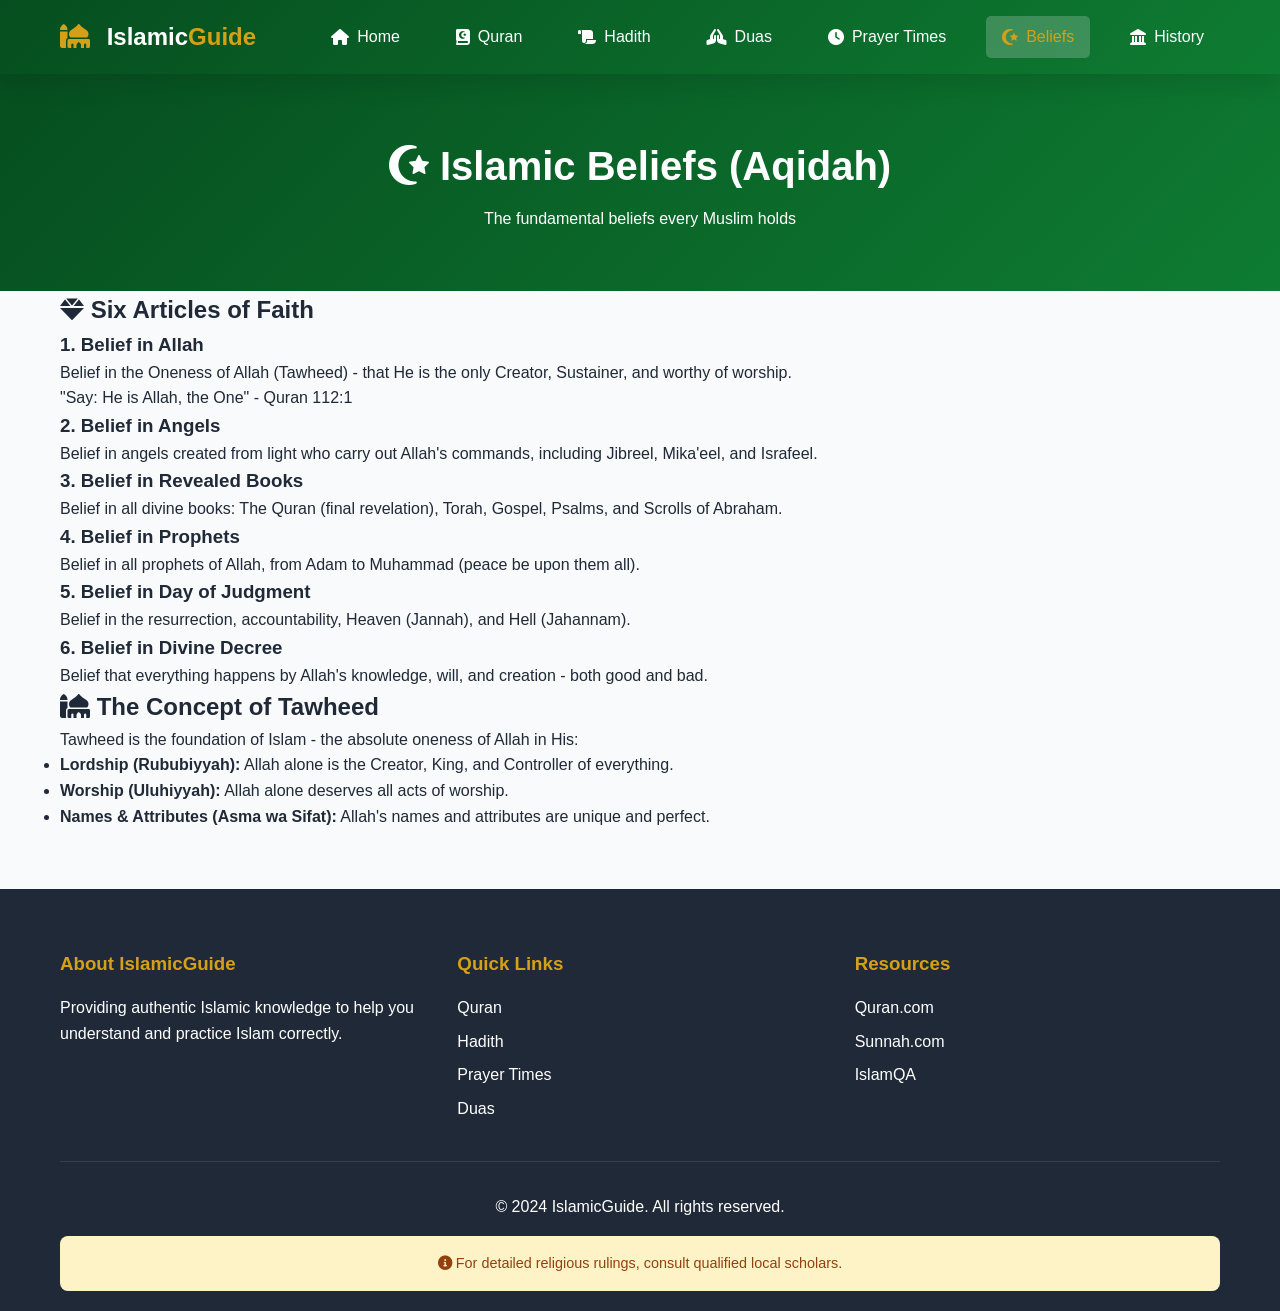
==== beliefs.html @ 0ab852f7 "Initial Website Upload" ====
<!DOCTYPE html>
<html lang="en">
<head>
    <meta charset="UTF-8">
    <meta name="viewport" content="width=device-width, initial-scale=1.0">
    <title>Islamic Beliefs - IslamicGuide</title>
    <link rel="stylesheet" href="css/style.css">
    <link rel="stylesheet" href="https://cdnjs.cloudflare.com/ajax/libs/font-awesome/6.0.0/css/all.min.css">
</head>
<body>
    <nav class="navbar">
        <div class="container">
            <div class="nav-brand">
                <i class="fas fa-mosque"></i>
                <span>Islamic<span class="highlight">Guide</span></span>
            </div>
            <button class="mobile-menu-btn" id="mobileMenuBtn">
                <i class="fas fa-bars"></i>
            </button>
            <ul class="nav-menu" id="navMenu">
                <li><a href="index.html"><i class="fas fa-home"></i> Home</a></li>
                <li><a href="quran.html"><i class="fas fa-book-quran"></i> Quran</a></li>
                <li><a href="hadith.html"><i class="fas fa-scroll"></i> Hadith</a></li>
                <li><a href="duas.html"><i class="fas fa-hands-praying"></i> Duas</a></li>
                <li><a href="prayers.html"><i class="fas fa-clock"></i> Prayer Times</a></li>
                <li><a href="beliefs.html" class="active"><i class="fas fa-star-and-crescent"></i> Beliefs</a></li>
                <li><a href="history.html"><i class="fas fa-landmark"></i> History</a></li>
            </ul>
        </div>
    </nav>

    <section class="page-header">
        <div class="container">
            <h1><i class="fas fa-star-and-crescent"></i> Islamic Beliefs (Aqidah)</h1>
            <p>The fundamental beliefs every Muslim holds</p>
        </div>
    </section>

    <section class="beliefs-content">
        <div class="container">
            <div class="belief-card">
                <h2><i class="fas fa-gem"></i> Six Articles of Faith</h2>
                <div class="belief-grid">
                    <div class="belief-item">
                        <h3>1. Belief in Allah</h3>
                        <p>Belief in the Oneness of Allah (Tawheed) - that He is the only Creator, Sustainer, and worthy of worship.</p>
                        <div class="quran-ref">"Say: He is Allah, the One" - Quran 112:1</div>
                    </div>
                    <div class="belief-item">
                        <h3>2. Belief in Angels</h3>
                        <p>Belief in angels created from light who carry out Allah's commands, including Jibreel, Mika'eel, and Israfeel.</p>
                    </div>
                    <div class="belief-item">
                        <h3>3. Belief in Revealed Books</h3>
                        <p>Belief in all divine books: The Quran (final revelation), Torah, Gospel, Psalms, and Scrolls of Abraham.</p>
                    </div>
                    <div class="belief-item">
                        <h3>4. Belief in Prophets</h3>
                        <p>Belief in all prophets of Allah, from Adam to Muhammad (peace be upon them all).</p>
                    </div>
                    <div class="belief-item">
                        <h3>5. Belief in Day of Judgment</h3>
                        <p>Belief in the resurrection, accountability, Heaven (Jannah), and Hell (Jahannam).</p>
                    </div>
                    <div class="belief-item">
                        <h3>6. Belief in Divine Decree</h3>
                        <p>Belief that everything happens by Allah's knowledge, will, and creation - both good and bad.</p>
                    </div>
                </div>
            </div>

            <div class="belief-card">
                <h2><i class="fas fa-mosque"></i> The Concept of Tawheed</h2>
                <p>Tawheed is the foundation of Islam - the absolute oneness of Allah in His:</p>
                <ul>
                    <li><strong>Lordship (Rububiyyah):</strong> Allah alone is the Creator, King, and Controller of everything.</li>
                    <li><strong>Worship (Uluhiyyah):</strong> Allah alone deserves all acts of worship.</li>
                    <li><strong>Names & Attributes (Asma wa Sifat):</strong> Allah's names and attributes are unique and perfect.</li>
                </ul>
            </div>
        </div>
    </section>

    <footer class="footer">
        <div class="container">
            <div class="footer-content">
                <div class="footer-section">
                    <h3>About IslamicGuide</h3>
                    <p>Providing authentic Islamic knowledge to help you understand and practice Islam correctly.</p>
                </div>
                <div class="footer-section">
                    <h3>Quick Links</h3>
                    <ul>
                        <li><a href="quran.html">Quran</a></li>
                        <li><a href="hadith.html">Hadith</a></li>
                        <li><a href="prayers.html">Prayer Times</a></li>
                        <li><a href="duas.html">Duas</a></li>
                    </ul>
                </div>
                <div class="footer-section">
                    <h3>Resources</h3>
                    <ul>
                        <li><a href="https://quran.com" target="_blank">Quran.com</a></li>
                        <li><a href="https://sunnah.com" target="_blank">Sunnah.com</a></li>
                        <li><a href="https://islamqa.info" target="_blank">IslamQA</a></li>
                    </ul>
                </div>
            </div>
            <div class="footer-bottom">
                <p>&copy; 2024 IslamicGuide. All rights reserved.</p>
                <div class="disclaimer">
                    <i class="fas fa-info-circle"></i> 
                    For detailed religious rulings, consult qualified local scholars.
                </div>
            </div>
        </div>
    </footer>

    <script src="js/main.js"></script>
</body>
</html>
---- css/style.css ----
* {
    margin: 0;
    padding: 0;
    box-sizing: border-box;
}

:root {
    --primary-green: #0e7c32;
    --dark-green: #064e1f;
    --light-green: #e8f5e9;
    --gold: #d4a017;
    --dark-gold: #b8860b;
    --text-dark: #1f2937;
    --text-light: #6b7280;
    --white: #ffffff;
    --gray-bg: #f9fafb;
    --shadow: 0 10px 25px rgba(0,0,0,0.1);
    --shadow-sm: 0 2px 5px rgba(0,0,0,0.05);
}

body {
    font-family: 'Segoe UI', Tahoma, Geneva, Verdana, sans-serif;
    line-height: 1.6;
    color: var(--text-dark);
    background-color: var(--gray-bg);
}

.container {
    max-width: 1200px;
    margin: 0 auto;
    padding: 0 20px;
}

/* Navigation */
.navbar {
    background: linear-gradient(135deg, var(--dark-green), var(--primary-green));
    position: sticky;
    top: 0;
    z-index: 1000;
    box-shadow: var(--shadow);
}

.navbar .container {
    display: flex;
    justify-content: space-between;
    align-items: center;
    padding: 1rem 20px;
}

.nav-brand {
    font-size: 1.5rem;
    font-weight: bold;
    color: var(--white);
}

.nav-brand i {
    margin-right: 10px;
    color: var(--gold);
}

.nav-brand .highlight {
    color: var(--gold);
}

.nav-menu {
    display: flex;
    list-style: none;
    gap: 1.5rem;
}

.nav-menu a {
    color: var(--white);
    text-decoration: none;
    padding: 0.5rem 1rem;
    border-radius: 5px;
    transition: all 0.3s;
    display: inline-flex;
    align-items: center;
    gap: 8px;
}

.nav-menu a:hover,
.nav-menu a.active {
    background-color: rgba(255,255,255,0.2);
    color: var(--gold);
}

.mobile-menu-btn {
    display: none;
    background: none;
    border: none;
    color: var(--white);
    font-size: 1.5rem;
    cursor: pointer;
}

/* Hero Section */
.hero {
    background: linear-gradient(135deg, rgba(6,78,31,0.9), rgba(14,124,50,0.9)), url('https://images.unsplash.com/photo-1584551246679-258d75b1f0d7?ixlib=rb-4.0.3');
    background-size: cover;
    background-position: center;
    color: var(--white);
    padding: 100px 0;
    text-align: center;
}

.hero h1 {
    font-size: 3rem;
    margin-bottom: 1rem;
}

.hero .highlight {
    color: var(--gold);
}

.hero p {
    font-size: 1.2rem;
    max-width: 600px;
    margin: 0 auto 2rem;
}

.hero-buttons {
    display: flex;
    gap: 1rem;
    justify-content: center;
}

.btn {
    display: inline-flex;
    align-items: center;
    gap: 10px;
    padding: 12px 30px;
    border-radius: 40px;
    text-decoration: none;
    font-weight: 600;
    transition: all 0.3s;
    border: none;
    cursor: pointer;
}

.btn-primary {
    background-color: var(--gold);
    color: var(--text-dark);
}

.btn-primary:hover {
    background-color: var(--dark-gold);
    transform: translateY(-2px);
}

.btn-secondary {
    background-color: transparent;
    color: var(--white);
    border: 2px solid var(--white);
}

.btn-secondary:hover {
    background-color: var(--white);
    color: var(--primary-green);
    transform: translateY(-2px);
}

/* Features Section */
.features {
    padding: 80px 0;
    background-color: var(--white);
}

.section-title {
    text-align: center;
    font-size: 2.5rem;
    color: var(--dark-green);
    margin-bottom: 3rem;
    position: relative;
}

.section-title::after {
    content: "☪";
    display: block;
    font-size: 1.5rem;
    color: var(--gold);
    margin-top: 10px;
}

.features-grid {
    display: grid;
    grid-template-columns: repeat(auto-fit, minmax(250px, 1fr));
    gap: 2rem;
}

.feature-card {
    background: var(--white);
    padding: 2rem;
    border-radius: 12px;
    text-align: center;
    box-shadow: var(--shadow-sm);
    transition: all 0.3s;
    border-bottom: 3px solid var(--gold);
}

.feature-card:hover {
    transform: translateY(-5px);
    box-shadow: var(--shadow);
}

.feature-card i {
    font-size: 3rem;
    color: var(--primary-green);
    margin-bottom: 1rem;
}

.feature-card h3 {
    margin-bottom: 1rem;
    color: var(--dark-green);
}

.feature-link {
    display: inline-block;
    margin-top: 1rem;
    color: var(--gold);
    text-decoration: none;
    font-weight: 600;
}

/* Verse of Day */
.verse-of-day {
    background: linear-gradient(135deg, var(--light-green), var(--white));
    padding: 60px 0;
}

.verse-card {
    background: var(--white);
    padding: 3rem;
    border-radius: 12px;
    text-align: center;
    box-shadow: var(--shadow);
    position: relative;
}

.verse-card i {
    font-size: 3rem;
    color: var(--gold);
    opacity: 0.3;
    position: absolute;
    top: 20px;
    left: 20px;
}

.verse-card p {
    font-size: 1.3rem;
    line-height: 1.8;
    margin-bottom: 1rem;
}

.verse-ref {
    color: var(--gold);
    font-weight: 600;
}

/* Pillars Section */
.pillars {
    padding: 80px 0;
    background-color: var(--white);
}

.pillars-grid {
    display: grid;
    grid-template-columns: repeat(auto-fit, minmax(200px, 1fr));
    gap: 2rem;
}

.pillar-item {
    text-align: center;
    padding: 2rem;
    background: var(--gray-bg);
    border-radius: 12px;
    transition: all 0.3s;
}

.pillar-item:hover {
    transform: translateY(-3px);
    box-shadow: var(--shadow);
}

.pillar-number {
    width: 50px;
    height: 50px;
    background: var(--gold);
    color: var(--white);
    border-radius: 50%;
    display: flex;
    align-items: center;
    justify-content: center;
    font-size: 1.5rem;
    font-weight: bold;
    margin: 0 auto 1rem;
}

.pillar-item h3 {
    color: var(--dark-green);
    margin-bottom: 0.5rem;
}

.pillar-item small {
    color: var(--text-light);
    display: block;
    margin-top: 0.5rem;
}

/* Prayer Times Section */
.prayer-times-section {
    padding: 60px 0;
}

.prayer-times-card {
    background: var(--white);
    border-radius: 12px;
    padding: 2rem;
    box-shadow: var(--shadow);
}

.location-controls {
    display: flex;
    gap: 1rem;
    justify-content: center;
    margin-bottom: 2rem;
    flex-wrap: wrap;
}

.manual-location {
    display: flex;
    gap: 0.5rem;
}

.manual-location input {
    padding: 10px;
    border: 1px solid #ddd;
    border-radius: 5px;
}

.prayer-times-grid {
    display: grid;
    grid-template-columns: repeat(auto-fit, minmax(150px, 1fr));
    gap: 1.5rem;
    margin: 2rem 0;
}

.prayer-time-item {
    text-align: center;
    padding: 1.5rem;
    background: var(--light-green);
    border-radius: 10px;
}

.prayer-time-item i {
    font-size: 2rem;
    color: var(--gold);
    margin-bottom: 0.5rem;
}

.prayer-time-item h4 {
    margin-bottom: 0.5rem;
    color: var(--dark-green);
}

.prayer-time-item p {
    font-size: 1.3rem;
    font-weight: bold;
    color: var(--primary-green);
}

.next-prayer {
    text-align: center;
    padding: 1rem;
    background: var(--gold);
    color: var(--white);
    border-radius: 10px;
}

/* Quran Browser */
.quran-browser {
    padding: 60px 0;
}

.quran-controls {
    margin-bottom: 2rem;
    display: flex;
    gap: 1rem;
    flex-wrap: wrap;
}

.search-input {
    flex: 1;
    padding: 12px;
    border: 1px solid #ddd;
    border-radius: 5px;
    font-size: 1rem;
}

.translation-select {
    padding: 12px;
    border: 1px solid #ddd;
    border-radius: 5px;
}

.surah-grid {
    display: grid;
    grid-template-columns: repeat(auto-fill, minmax(200px, 1fr));
    gap: 1rem;
}

.surah-card {
    background: var(--white);
    padding: 1rem;
    border-radius: 8px;
    cursor: pointer;
    transition: all 0.3s;
    border-left: 4px solid var(--gold);
}

.surah-card:hover {
    transform: translateX(5px);
    box-shadow: var(--shadow);
}

.surah-number {
    color: var(--gold);
    font-weight: bold;
}

.surah-name {
    font-size: 1.1rem;
    margin: 5px 0;
}

.surah-english {
    color: var(--text-light);
    font-size: 0.9rem;
}

/* Page Header */
.page-header {
    background: linear-gradient(135deg, var(--dark-green), var(--primary-green));
    color: var(--white);
    padding: 60px 0;
    text-align: center;
}

.page-header h1 {
    font-size: 2.5rem;
    margin-bottom: 0.5rem;
}

/* Footer */
.footer {
    background-color: var(--text-dark);
    color: var(--white);
    padding: 60px 0 20px;
    margin-top: 60px;
}

.footer-content {
    display: grid;
    grid-template-columns: repeat(auto-fit, minmax(250px, 1fr));
    gap: 2rem;
    margin-bottom: 2rem;
}

.footer-section h3 {
    margin-bottom: 1rem;
    color: var(--gold);
}

.footer-section ul {
    list-style: none;
}

.footer-section ul li {
    margin-bottom: 0.5rem;
}

.footer-section a {
    color: var(--white);
    text-decoration: none;
    transition: color 0.3s;
}

.footer-section a:hover {
    color: var(--gold);
}

.footer-bottom {
    text-align: center;
    padding-top: 2rem;
    border-top: 1px solid rgba(255,255,255,0.1);
}

.disclaimer {
    background-color: #fef3c7;
    color: #92400e;
    padding: 1rem;
    border-radius: 8px;
    margin-top: 1rem;
    font-size: 0.9rem;
}

/* Responsive */
@media (max-width: 768px) {
    .mobile-menu-btn {
        display: block;
    }
    
    .nav-menu {
        display: none;
        position: absolute;
        top: 100%;
        left: 0;
        right: 0;
        background: var(--primary-green);
        flex-direction: column;
        padding: 1rem;
        text-align: center;
    }
    
    .nav-menu.active {
        display: flex;
    }
    
    .hero h1 {
        font-size: 2rem;
    }
    
    .hero-buttons {
        flex-direction: column;
        align-items: center;
    }
    
    .section-title {
        font-size: 2rem;
    }
    
    .manual-location {
        flex-direction: column;
    }
}

/* Loading Animation */
.loading {
    text-align: center;
    padding: 2rem;
    font-size: 1.2rem;
    color: var(--primary-green);
}

@keyframes spin {
    0% { transform: rotate(0deg); }
    100% { transform: rotate(360deg); }
}
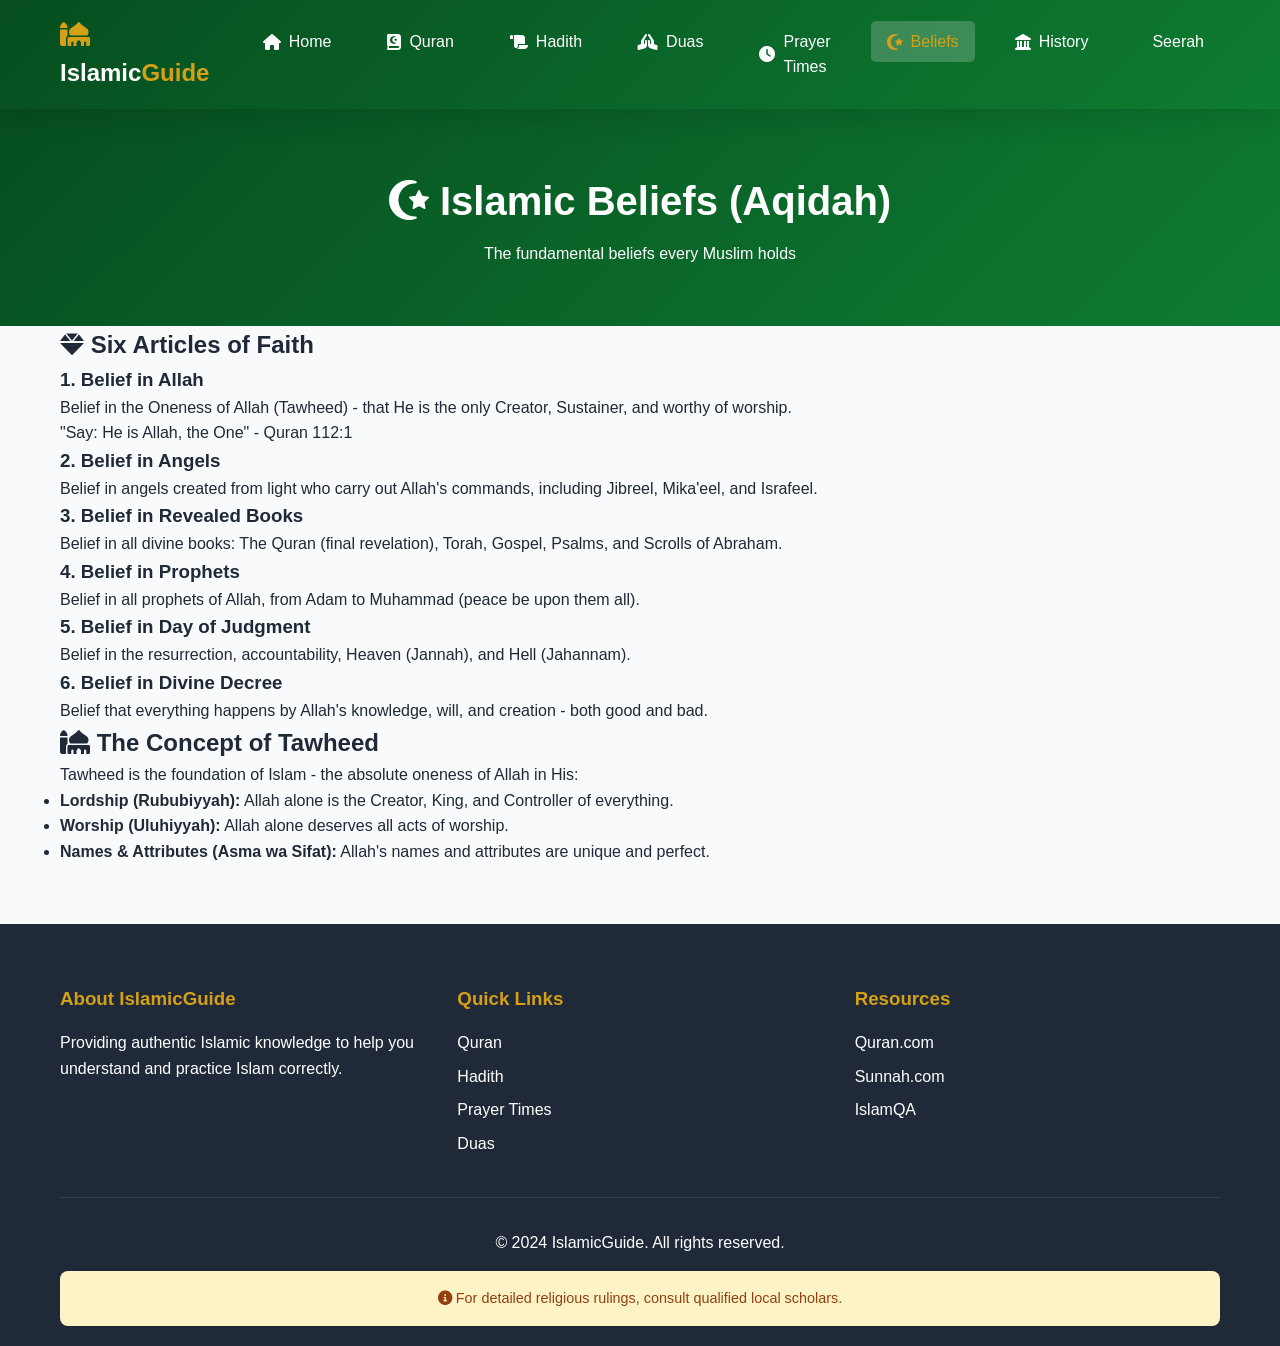
==== commit 6ab3798a: "Update beliefs.html" ====
--- a/beliefs.html
+++ b/beliefs.html
@@ -25,6 +25,7 @@
                 <li><a href="prayers.html"><i class="fas fa-clock"></i> Prayer Times</a></li>
                 <li><a href="beliefs.html" class="active"><i class="fas fa-star-and-crescent"></i> Beliefs</a></li>
                 <li><a href="history.html"><i class="fas fa-landmark"></i> History</a></li>
+                <li><a href="seerah.html"><i class="fas fa-user-prophet"></i> Seerah</a></li>
             </ul>
         </div>
     </nav>
@@ -118,4 +119,4 @@
 
     <script src="js/main.js"></script>
 </body>
-</html>+</html>
